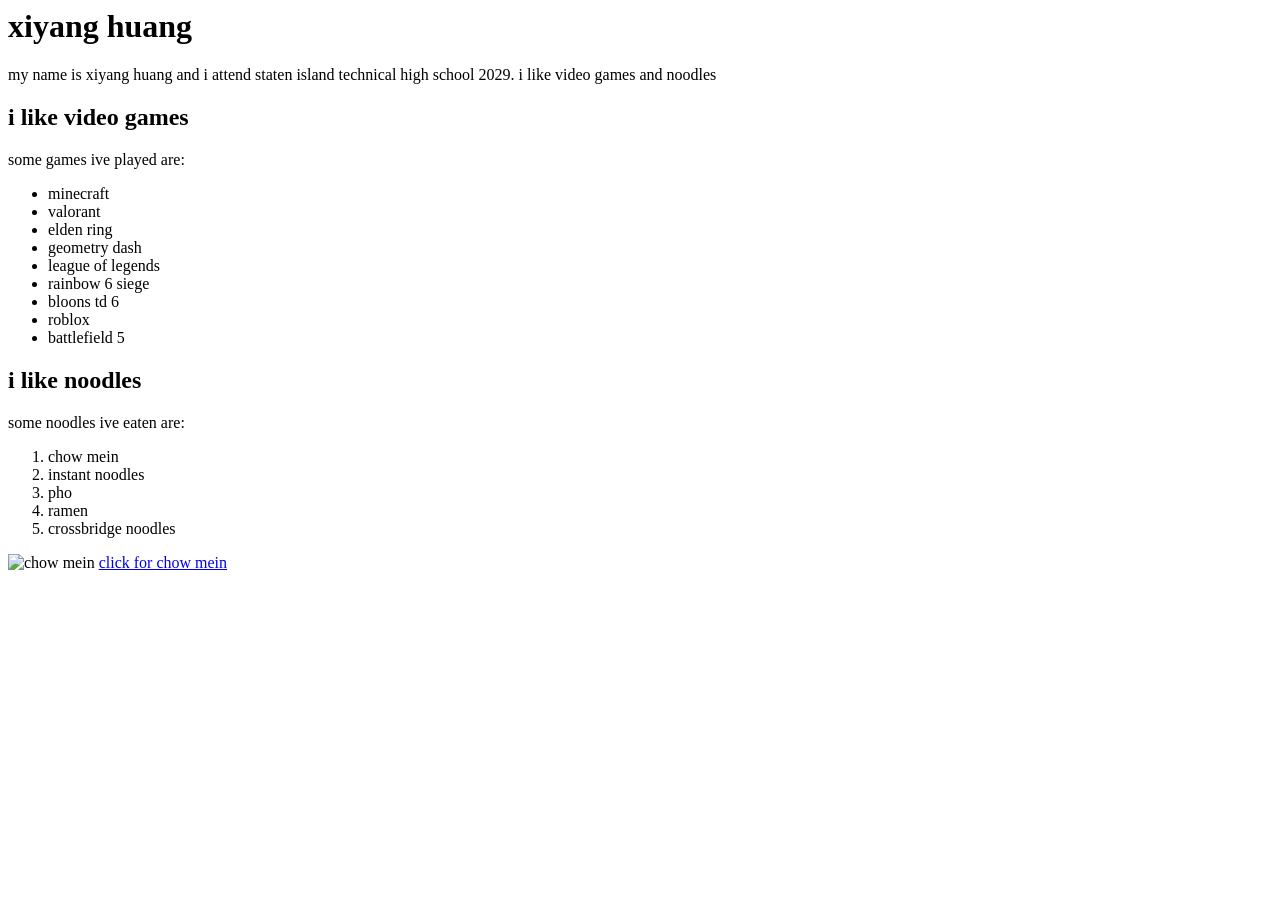
==== aboutme.html @ 053d9554 "a" ====
<html lang="en">
  <head>
    <meta charset="UTF-8" />
    <meta name="viewport" content="width=device-width, initial-scale=1.0" />
    <title>about me</title>
  </head>
  <body>
    <h1>xiyang huang</h1>
    <p>my name is xiyang huang and i attend staten island technical high school 2029. i like video games and noodles</p>
    <h2>i like video games</h2>
    <p>some games ive played are:</p>
    <ul>
      <li>minecraft</li>
      <li>valorant</li>
      <li>elden ring</li>
      <li>geometry dash</li>
      <li>league of legends</li>
      <li>rainbow 6 siege</li>
      <li>bloons td 6</li>
      <li>roblox</li>
      <li>battlefield 5</li>
    </ul>
    <h2>i like noodles</h2>
    <p>some noodles ive eaten are:</p>
    <ol>
      <li>chow mein</li>
      <li>instant noodles</li>
      <li>pho</li>
      <li>ramen</li>
      <li>crossbridge noodles</li>
    </ol>
    <img src="https://mymorningmocha.com/wp-content/uploads/2022/08/Plain-chow-mein-recipe-1-400x400.jpg" alt="chow mein" />
    <a href="https://mymorningmocha.com/wp-content/uploads/2022/08/Plain-chow-mein-recipe-1-400x400.jpg">click for chow mein</a>
  </body>
</html>
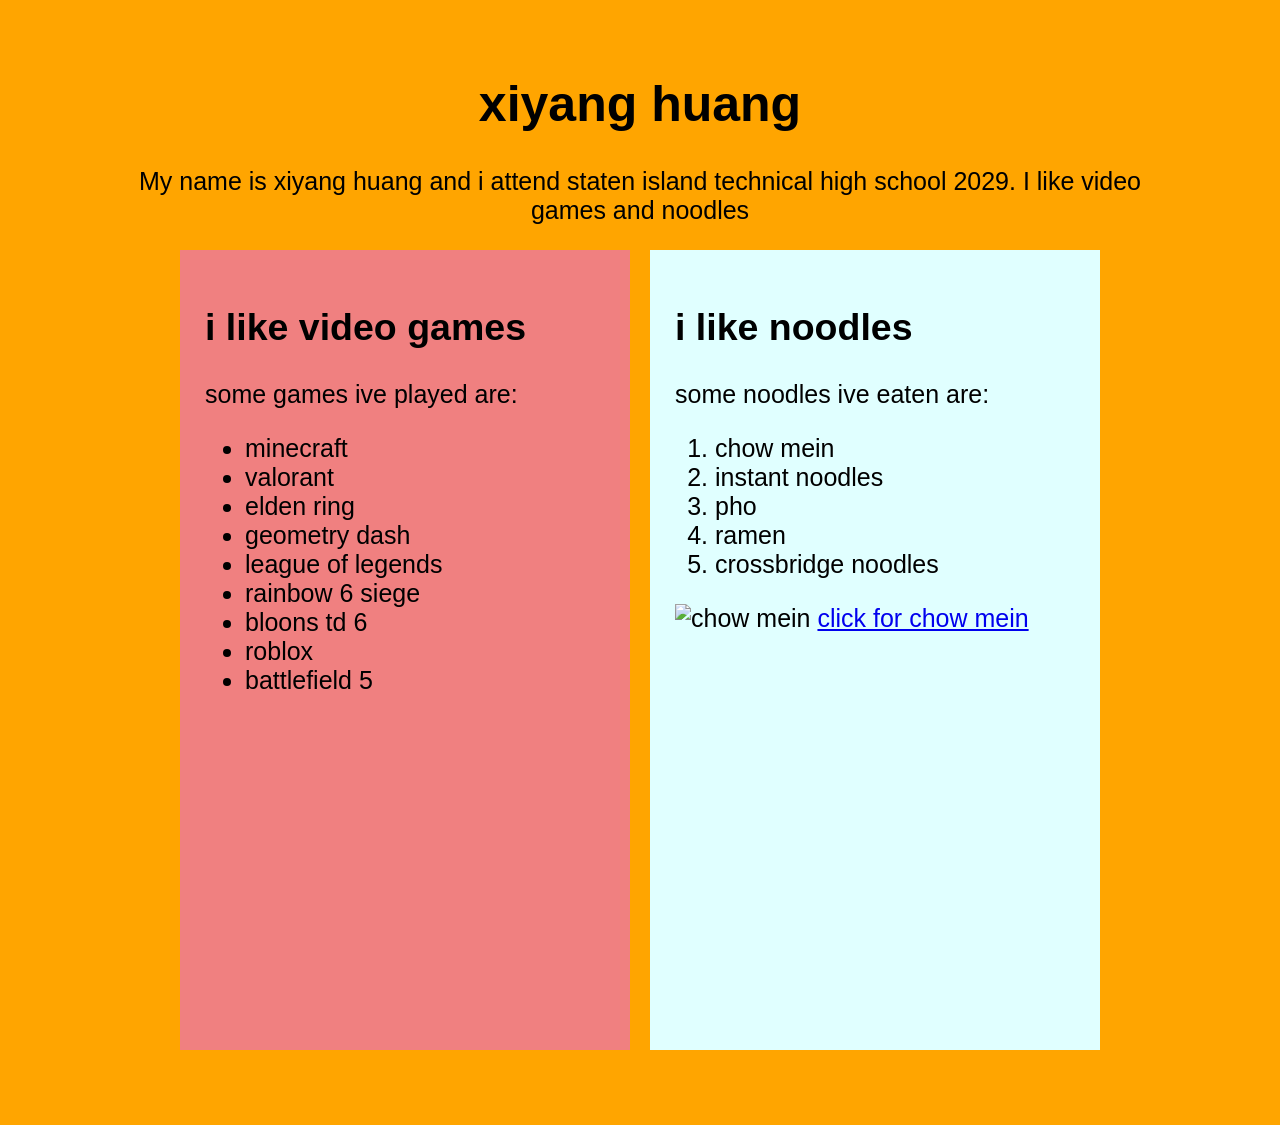
==== commit 1caecb15: "fnish" ====
--- a/aboutme.html
+++ b/aboutme.html
@@ -3,33 +3,42 @@
     <meta charset="UTF-8" />
     <meta name="viewport" content="width=device-width, initial-scale=1.0" />
     <title>about me</title>
+    <link rel="stylesheet" href="aboutmestyle.css" />
   </head>
   <body>
-    <h1>xiyang huang</h1>
-    <p>my name is xiyang huang and i attend staten island technical high school 2029. i like video games and noodles</p>
-    <h2>i like video games</h2>
-    <p>some games ive played are:</p>
-    <ul>
-      <li>minecraft</li>
-      <li>valorant</li>
-      <li>elden ring</li>
-      <li>geometry dash</li>
-      <li>league of legends</li>
-      <li>rainbow 6 siege</li>
-      <li>bloons td 6</li>
-      <li>roblox</li>
-      <li>battlefield 5</li>
-    </ul>
-    <h2>i like noodles</h2>
-    <p>some noodles ive eaten are:</p>
-    <ol>
-      <li>chow mein</li>
-      <li>instant noodles</li>
-      <li>pho</li>
-      <li>ramen</li>
-      <li>crossbridge noodles</li>
-    </ol>
-    <img src="https://mymorningmocha.com/wp-content/uploads/2022/08/Plain-chow-mein-recipe-1-400x400.jpg" alt="chow mein" />
-    <a href="https://mymorningmocha.com/wp-content/uploads/2022/08/Plain-chow-mein-recipe-1-400x400.jpg">click for chow mein</a>
+    <div class="heading">
+      <h1>xiyang huang</h1>
+      <p>My name is xiyang huang and i attend staten island technical high school 2029. I like video games and noodles</p>
+    </div>
+    <div class="parent">
+      <div class="videoGames">
+        <h2>i like video games</h2>
+        <p>some games ive played are:</p>
+        <ul>
+          <li>minecraft</li>
+          <li>valorant</li>
+          <li>elden ring</li>
+          <li>geometry dash</li>
+          <li>league of legends</li>
+          <li>rainbow 6 siege</li>
+          <li>bloons td 6</li>
+          <li>roblox</li>
+          <li>battlefield 5</li>
+        </ul>
+      </div>
+      <div class="noodles">
+        <h2>i like noodles</h2>
+        <p>some noodles ive eaten are:</p>
+        <ol>
+          <li>chow mein</li>
+          <li>instant noodles</li>
+          <li>pho</li>
+          <li>ramen</li>
+          <li>crossbridge noodles</li>
+        </ol>
+        <img src="https://mymorningmocha.com/wp-content/uploads/2022/08/Plain-chow-mein-recipe-1-400x400.jpg" alt="chow mein" />
+        <a href="https://mymorningmocha.com/wp-content/uploads/2022/08/Plain-chow-mein-recipe-1-400x400.jpg">click for chow mein</a>
+      </div>
+    </div>
   </body>
 </html>
--- a/aboutmestyle.css
+++ b/aboutmestyle.css
@@ -0,0 +1,34 @@
+html,
+body {
+  margin: 0.5rem 1rem;
+  padding: 1rem;
+  background-color: orange;
+  font-size: 25px;
+  font-family: sans-serif;
+}
+
+.heading {
+  text-align: center;
+}
+
+.parent {
+  display: flex;
+  gap: 20px;
+  justify-content: center;
+}
+
+.videoGames {
+  height: 30rem;
+  width: 16rem;
+  padding: 1rem 1rem;
+  background-color: lightcoral;
+  text-align: left;
+}
+
+.noodles {
+  height: 30rem;
+  width: 16rem;
+  padding: 1rem 1rem;
+  background-color: lightcyan;
+  text-align: left;
+}
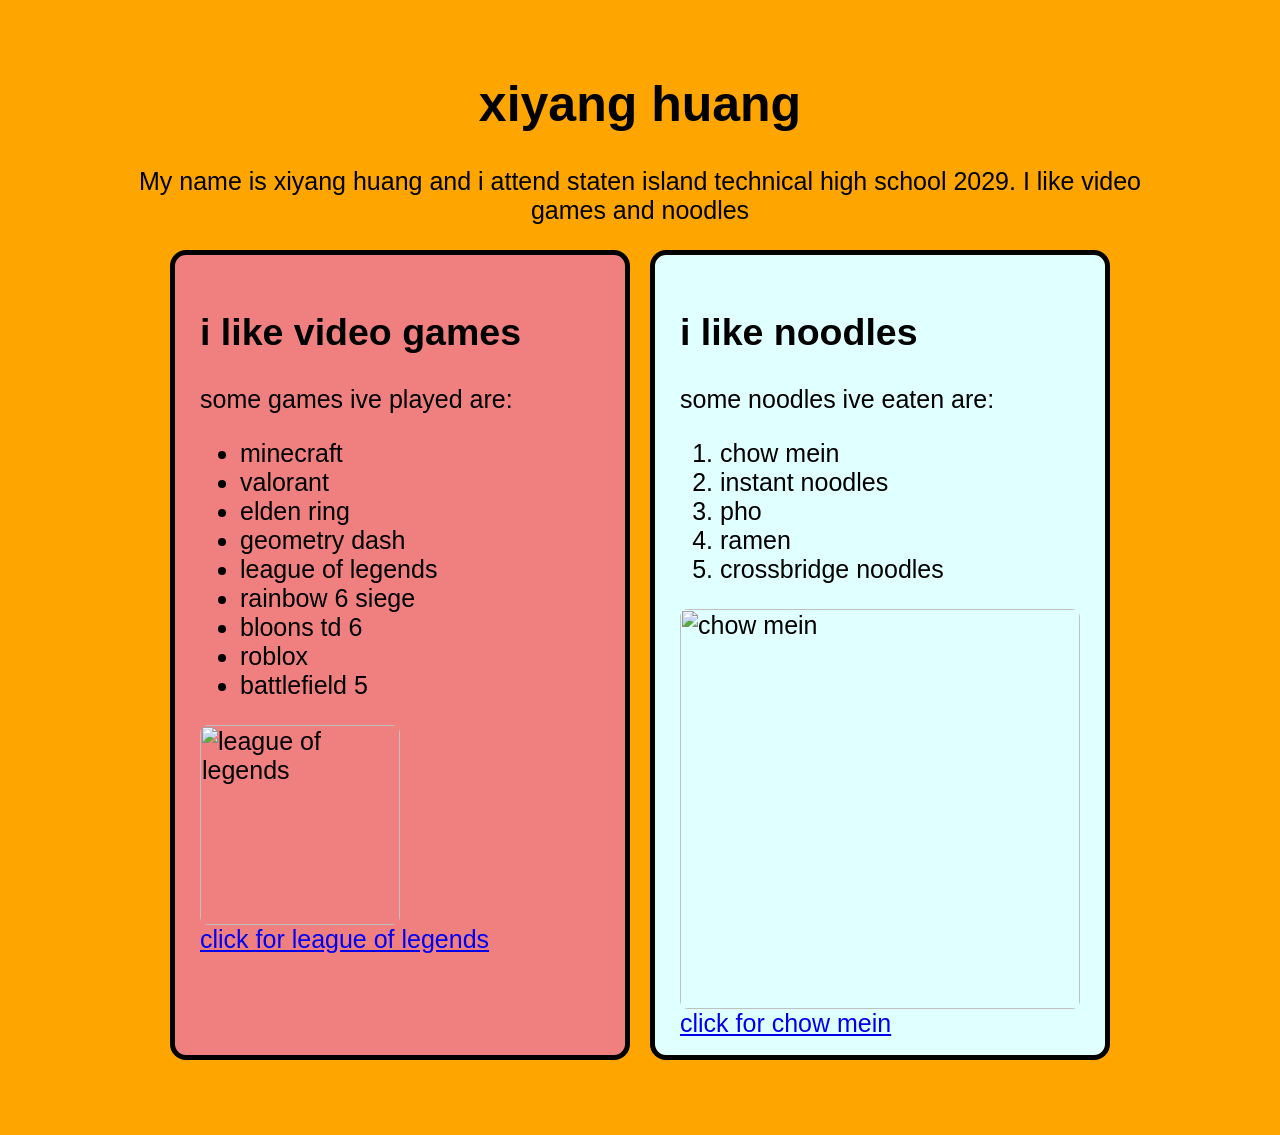
==== commit 81f0fdcb: "a" ====
--- a/aboutme.html
+++ b/aboutme.html
@@ -25,6 +25,8 @@
           <li>roblox</li>
           <li>battlefield 5</li>
         </ul>
+        <img class="leagueoflegendsimage" src="https://wiki.leagueoflegends.com/en-us/images/Miss_Fortune_Render.png?0bc05" alt="league of legends" />
+        <a href="https://wiki.leagueoflegends.com/en-us/images/Miss_Fortune_Render.png?0bc05">click for league of legends</a>
       </div>
       <div class="noodles">
         <h2>i like noodles</h2>
@@ -36,7 +38,7 @@
           <li>ramen</li>
           <li>crossbridge noodles</li>
         </ol>
-        <img src="https://mymorningmocha.com/wp-content/uploads/2022/08/Plain-chow-mein-recipe-1-400x400.jpg" alt="chow mein" />
+        <img class="chowmeinimage" src="https://mymorningmocha.com/wp-content/uploads/2022/08/Plain-chow-mein-recipe-1-400x400.jpg" alt="chow mein" />
         <a href="https://mymorningmocha.com/wp-content/uploads/2022/08/Plain-chow-mein-recipe-1-400x400.jpg">click for chow mein</a>
       </div>
     </div>
--- a/aboutmestyle.css
+++ b/aboutmestyle.css
@@ -18,6 +18,10 @@
 }
 
 .videoGames {
+  border-width: 5px;
+  border-style: solid;
+  border-color: black;
+  border-radius: 16px;
   height: 30rem;
   width: 16rem;
   padding: 1rem 1rem;
@@ -25,10 +29,32 @@
   text-align: left;
 }
 
+.videoGames img {
+  display: block;
+}
+
 .noodles {
+  border-width: 5px;
+  border-style: solid;
+  border-color: black;
+  border-radius: 16px;
   height: 30rem;
   width: 16rem;
   padding: 1rem 1rem;
   background-color: lightcyan;
   text-align: left;
 }
+
+.noodles img {
+  display: block;
+}
+
+.chowmeinimage {
+  width: 400px;
+  border-radius: 8px;
+}
+
+.leagueoflegendsimage {
+  width: 200px;
+  border-radius: 8px;
+}
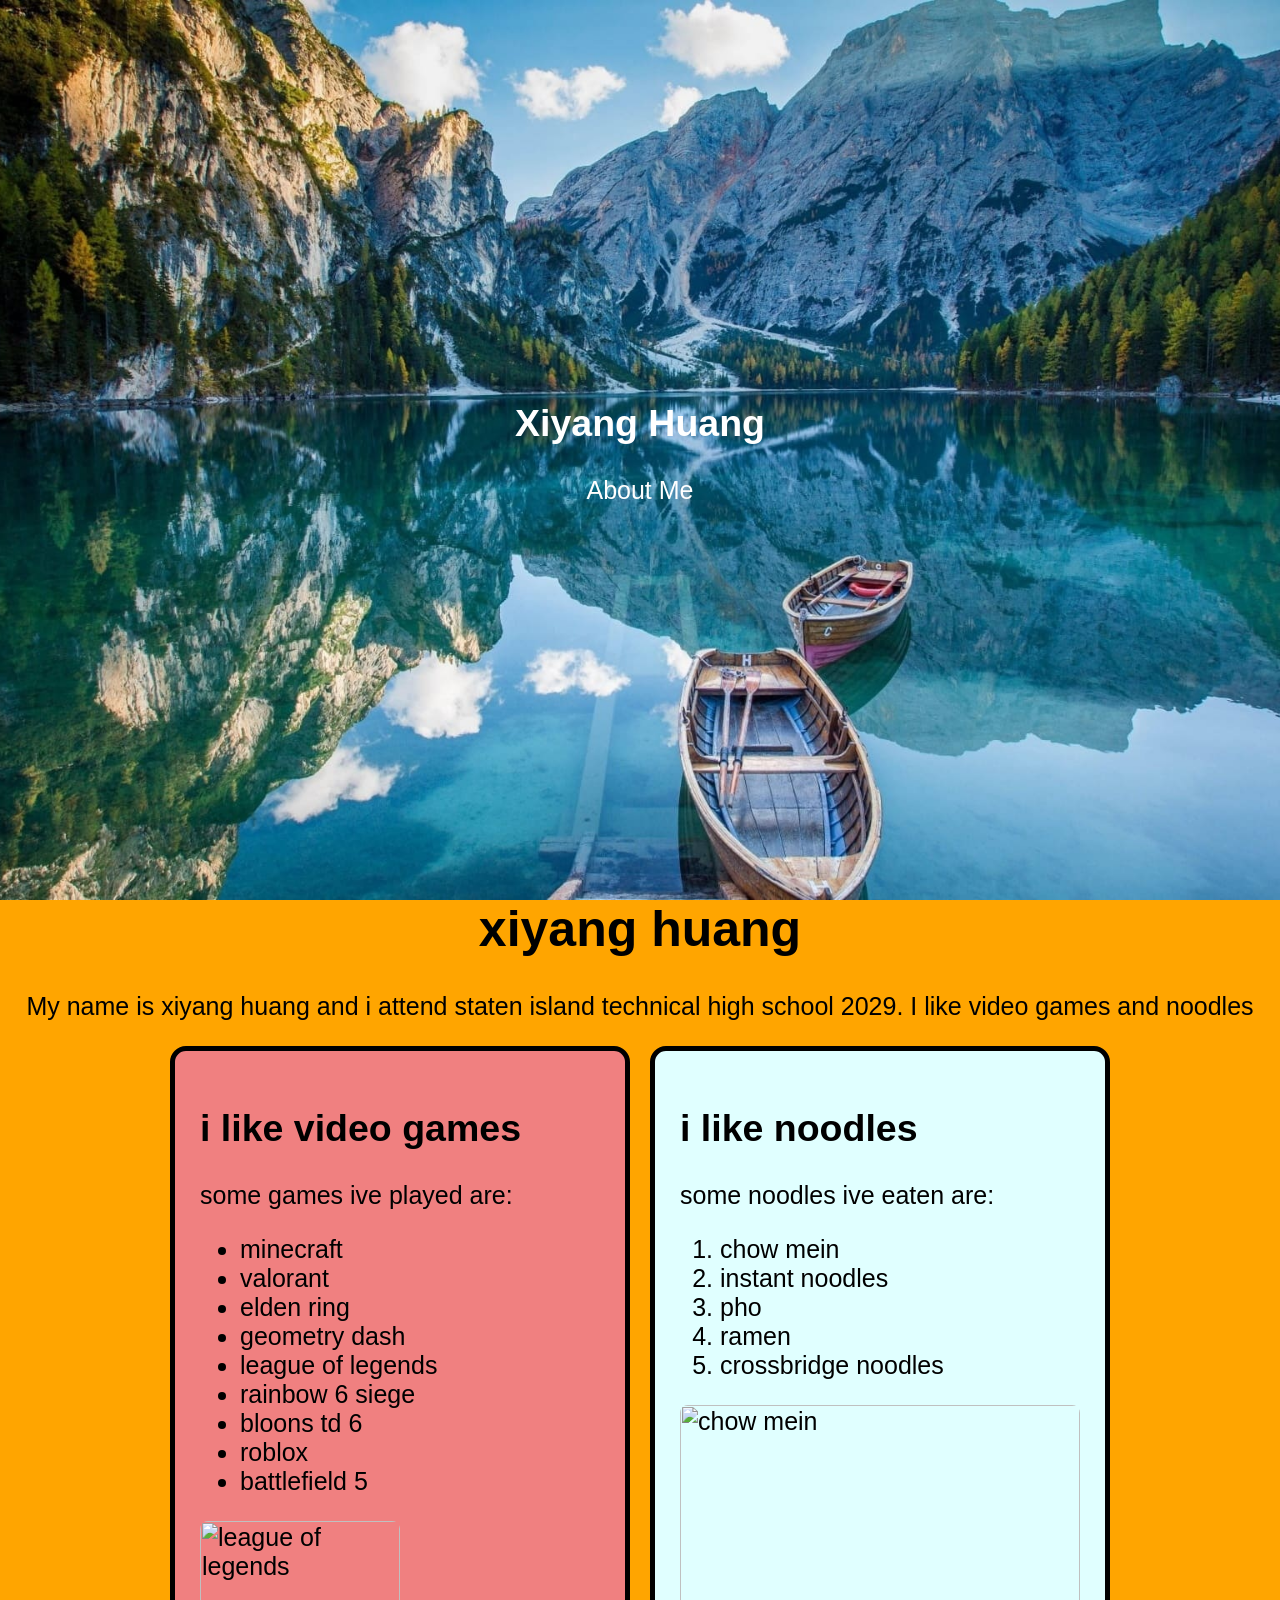
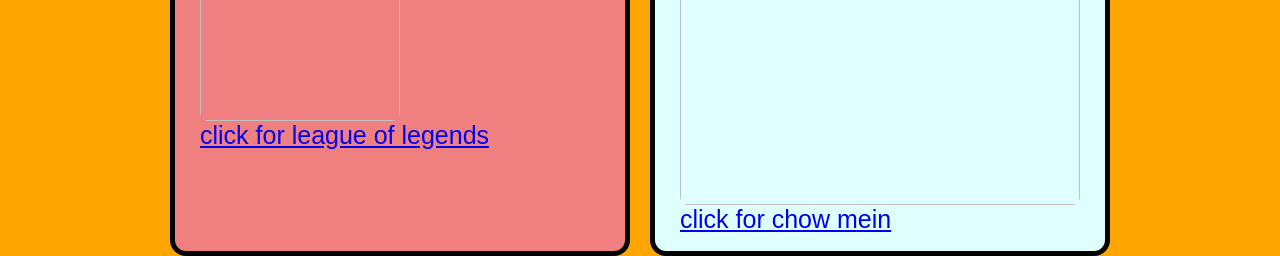
==== commit 7bde95b9: "a" ====
--- a/aboutme.html
+++ b/aboutme.html
@@ -6,11 +6,17 @@
     <link rel="stylesheet" href="aboutmestyle.css" />
   </head>
   <body>
+    <section class="hero">
+      <div class="herocontent">
+        <h1>Xiyang Huang</h1>
+        <p>About Me</p>
+      </div>
+    </section>
     <div class="heading">
       <h1>xiyang huang</h1>
       <p>My name is xiyang huang and i attend staten island technical high school 2029. I like video games and noodles</p>
     </div>
-    <div class="parent">
+    <section class="aboutme">
       <div class="videoGames">
         <h2>i like video games</h2>
         <p>some games ive played are:</p>
@@ -41,6 +47,6 @@
         <img class="chowmeinimage" src="https://mymorningmocha.com/wp-content/uploads/2022/08/Plain-chow-mein-recipe-1-400x400.jpg" alt="chow mein" />
         <a href="https://mymorningmocha.com/wp-content/uploads/2022/08/Plain-chow-mein-recipe-1-400x400.jpg">click for chow mein</a>
       </div>
-    </div>
+    </section>
   </body>
 </html>
--- a/aboutmestyle.css
+++ b/aboutmestyle.css
@@ -1,17 +1,33 @@
 html,
 body {
-  margin: 0.5rem 1rem;
-  padding: 1rem;
-  background-color: orange;
   font-size: 25px;
   font-family: sans-serif;
+  margin: 0;
+  background-color: orange;
+}
+
+.hero {
+  display: flex;
+  justify-content: center;
+  align-items: center;
+  text-align: center;
+  background-image: url(herolandscape.jpg);
+  background-size: cover;
+  background-position: center;
+  background-attachment: fixed;
+  height: 100vh;
+  color: #ffffff;
 }
 
 .heading {
   text-align: center;
 }
 
-.parent {
+.heading h1 {
+  margin-top: 0;
+}
+
+.aboutme {
   display: flex;
   gap: 20px;
   justify-content: center;
